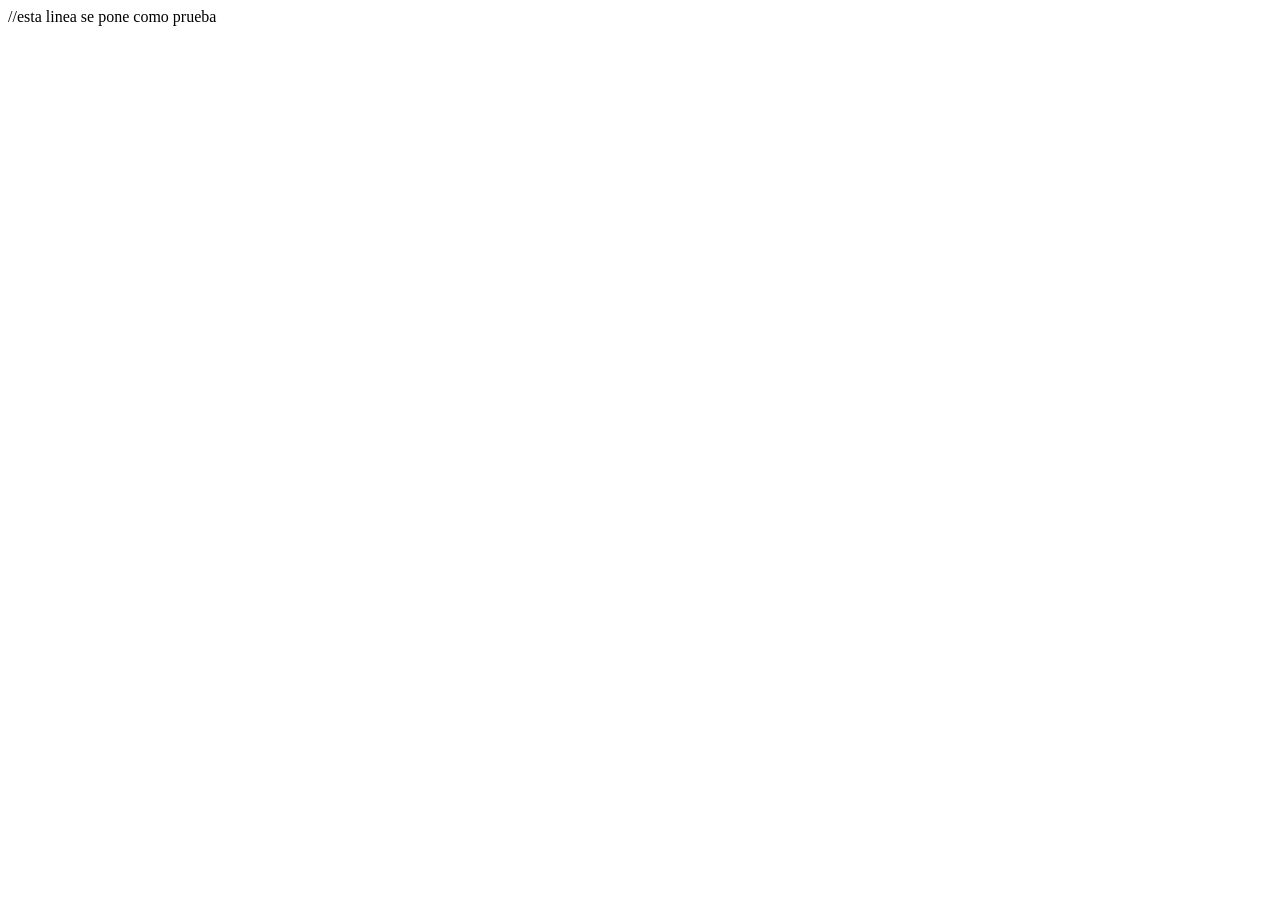
==== src/index.html @ 7a2ef57e "prueba" ====
<!DOCTYPE html>
<html>
  <head>
    <meta charset="utf-8">
    <title>Data Lovers</title>
    <link rel="stylesheet" href="style.css" />
  </head>

  <body>
    <script src="main.js" type="module"></script>
  </body>
</html>
//esta linea se pone como prueba
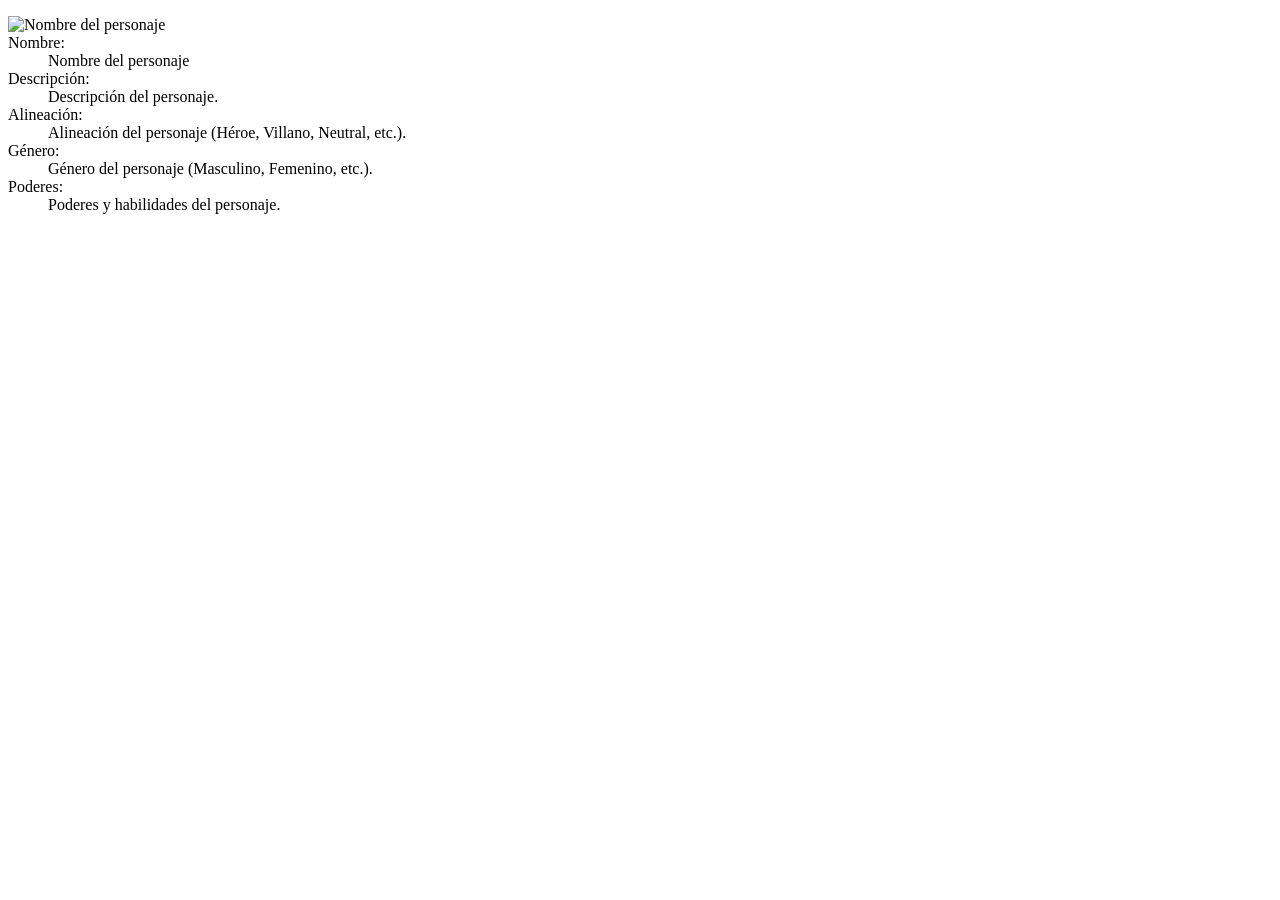
==== commit 01344139: "commit 2 de html" ====
--- a/src/index.html
+++ b/src/index.html
@@ -2,12 +2,18 @@
 <html>
   <head>
     <meta charset="utf-8">
-    <title>Data Lovers</title>
+    <title>X-MAN</title>
     <link rel="stylesheet" href="style.css" />
   </head>
-
+  <dl itemscope itemtype="https://schema.org/Superhero">
+    <img src="URL_DE_LA_IMAGEN_GENERADA" alt="Nombre del personaje" itemprop="image" />
+    <dt>Nombre:</dt><dd itemprop="name">Nombre del personaje</dd>
+    <dt>Descripción:</dt><dd itemprop="description">Descripción del personaje.</dd>
+    <dt>Alineación:</dt><dd itemprop="alignment">Alineación del personaje (Héroe, Villano, Neutral, etc.).</dd>
+    <dt>Género:</dt><dd itemprop="gender">Género del personaje (Masculino, Femenino, etc.).</dd>
+    <dt>Poderes:</dt><dd itemprop="powers">Poderes y habilidades del personaje.</dd>
+  </dl>
   <body>
     <script src="main.js" type="module"></script>
   </body>
 </html>
-//esta linea se pone como prueba
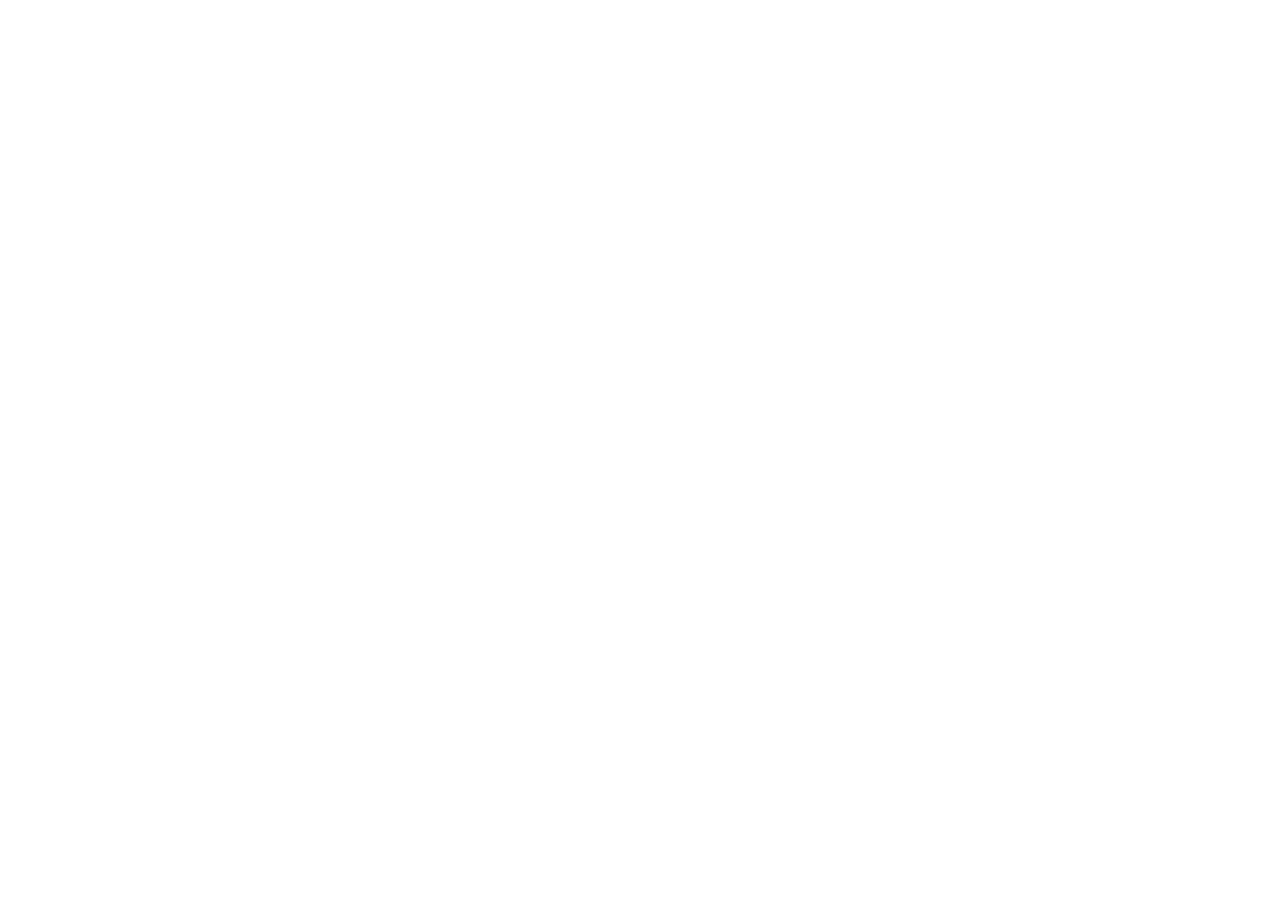
==== commit e4819c56: "commit lunes23" ====
--- a/src/index.html
+++ b/src/index.html
@@ -5,15 +5,12 @@
     <title>X-MAN</title>
     <link rel="stylesheet" href="style.css" />
   </head>
-  <dl itemscope itemtype="https://schema.org/Superhero">
-    <img src="URL_DE_LA_IMAGEN_GENERADA" alt="Nombre del personaje" itemprop="image" />
-    <dt>Nombre:</dt><dd itemprop="name">Nombre del personaje</dd>
-    <dt>Descripción:</dt><dd itemprop="description">Descripción del personaje.</dd>
-    <dt>Alineación:</dt><dd itemprop="alignment">Alineación del personaje (Héroe, Villano, Neutral, etc.).</dd>
-    <dt>Género:</dt><dd itemprop="gender">Género del personaje (Masculino, Femenino, etc.).</dd>
-    <dt>Poderes:</dt><dd itemprop="powers">Poderes y habilidades del personaje.</dd>
-  </dl>
+
   <body>
-    <script src="main.js" type="module"></script>
-  </body>
+
+   <div id="root"></div>
+
+   <script src="main.js" type="module"></script>
+
+  </body> 
 </html>
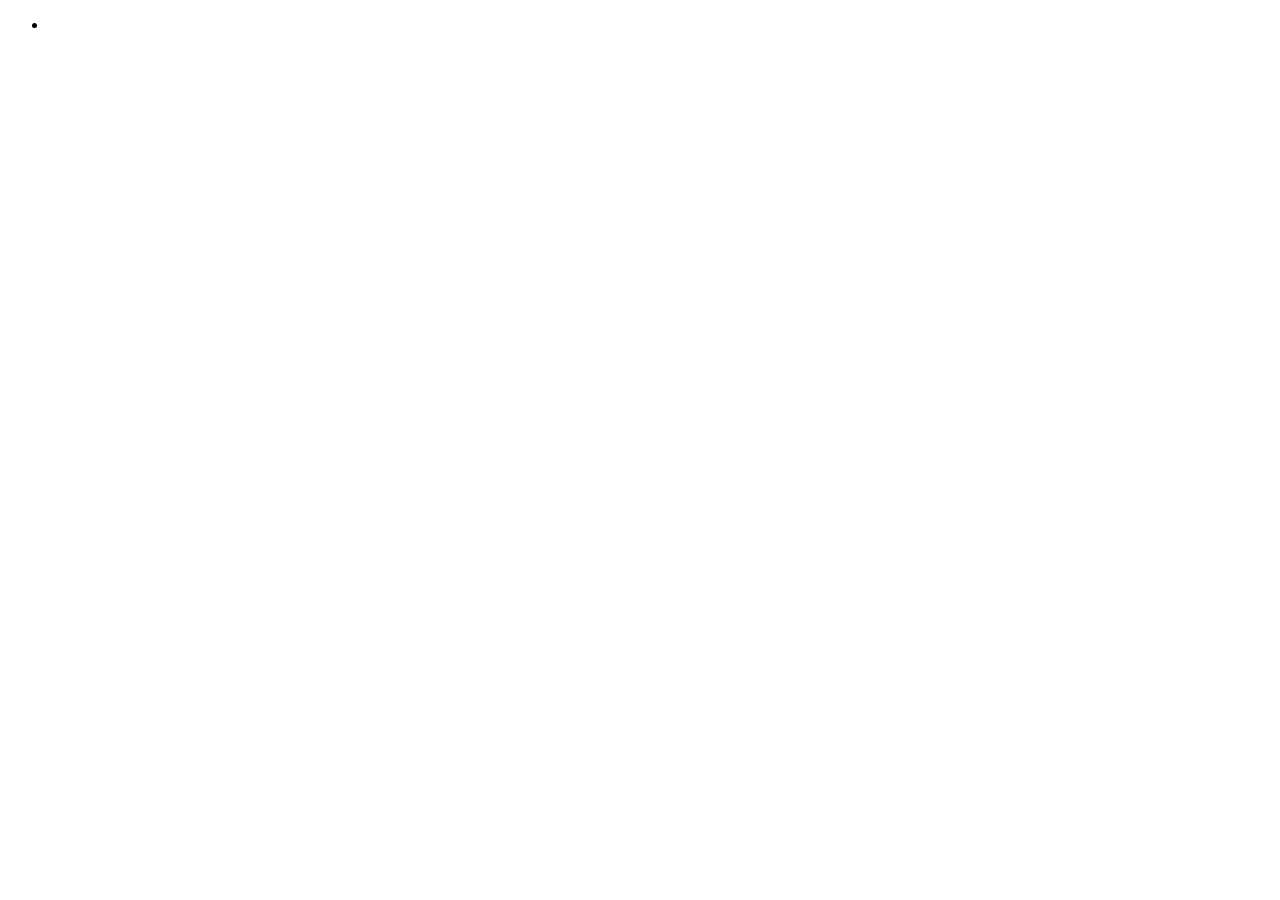
==== commit 02f6416a: "lunes23" ====
--- a/src/index.html
+++ b/src/index.html
@@ -9,7 +9,9 @@
   <body>
 
    <div id="root"></div>
-
+    <ul>
+      <li></li>
+    </ul>
    <script src="main.js" type="module"></script>
 
   </body> 
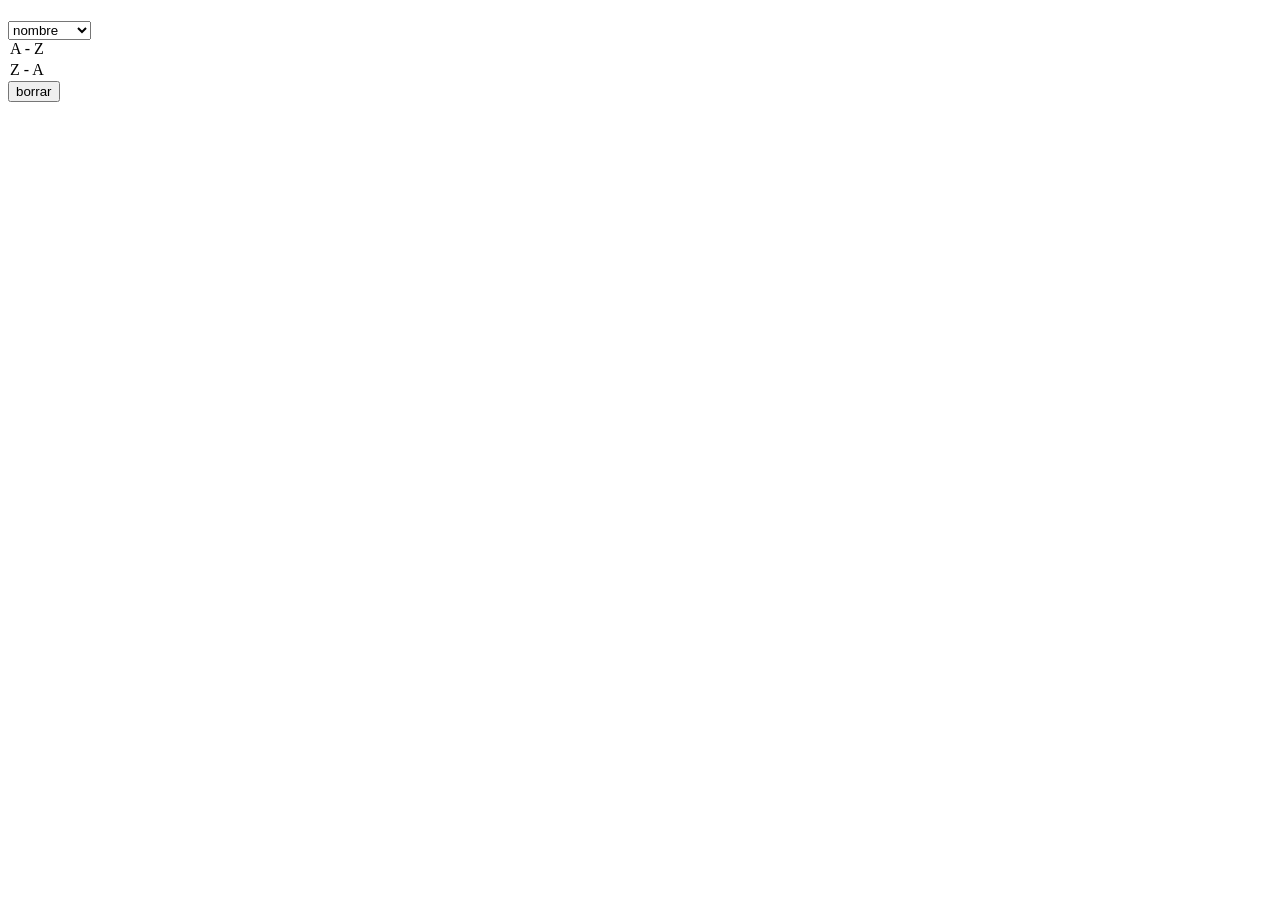
==== commit cec58109: "martes24final" ====
--- a/src/index.html
+++ b/src/index.html
@@ -2,16 +2,26 @@
 <html>
   <head>
     <meta charset="utf-8">
-    <title>X-MAN</title>
+    <title>X-MEN</title>
     <link rel="stylesheet" href="style.css" />
   </head>
-
   <body>
+    <header><h1 name="titulo"X-MEN></h1></header>
+    <main>
+    <div>
+       <select name="filtros" data-testid="select-filter">
+        <option value="nombre">nombre</option>
+        <option value="alineacion">alineacion</option>
+        <option value="genero">genero</option>
+        <option value="poderes">poderes</option>
+        </select>
+        <option value="asc">A - Z</option>
+        <option value="desc">Z - A</option>
+        <button data-testid="button-clear">borrar</button>
+    </div>
+    </main>
 
    <div id="root"></div>
-    <ul>
-      <li></li>
-    </ul>
    <script src="main.js" type="module"></script>
 
   </body> 
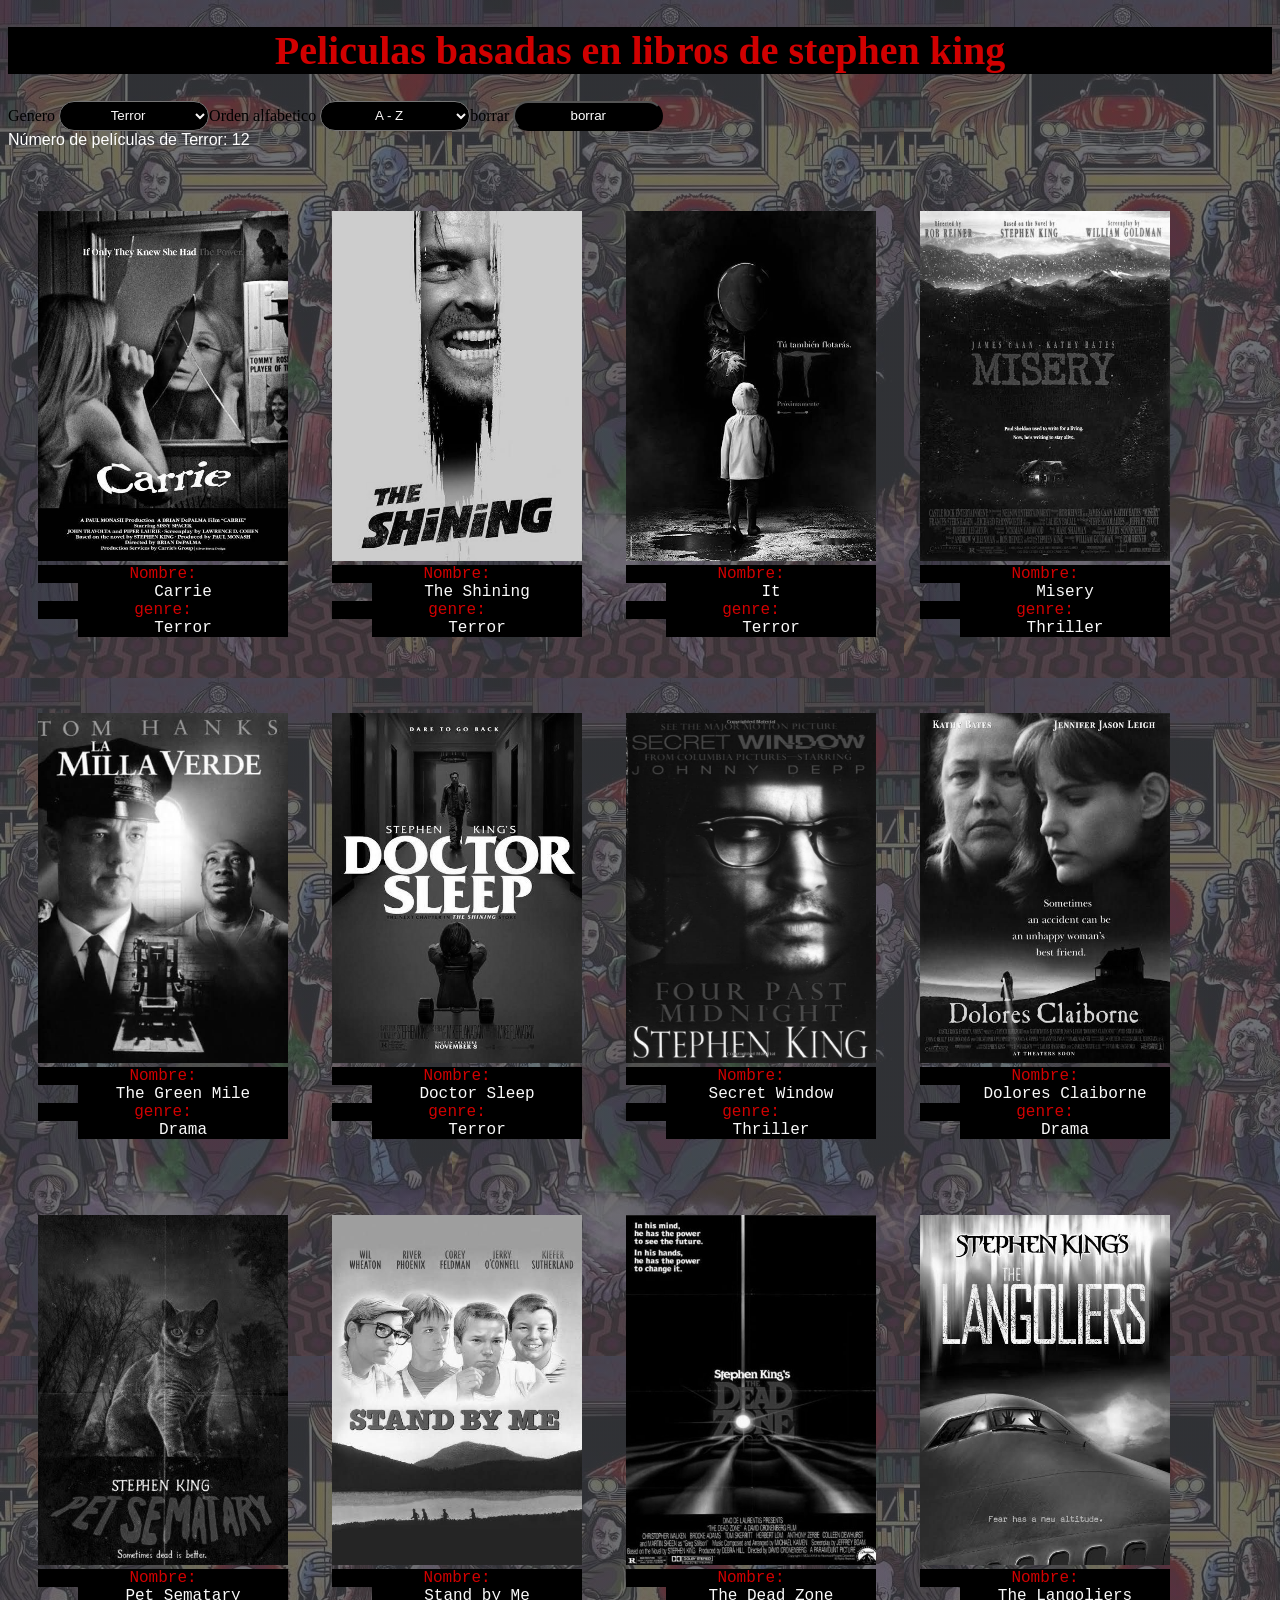
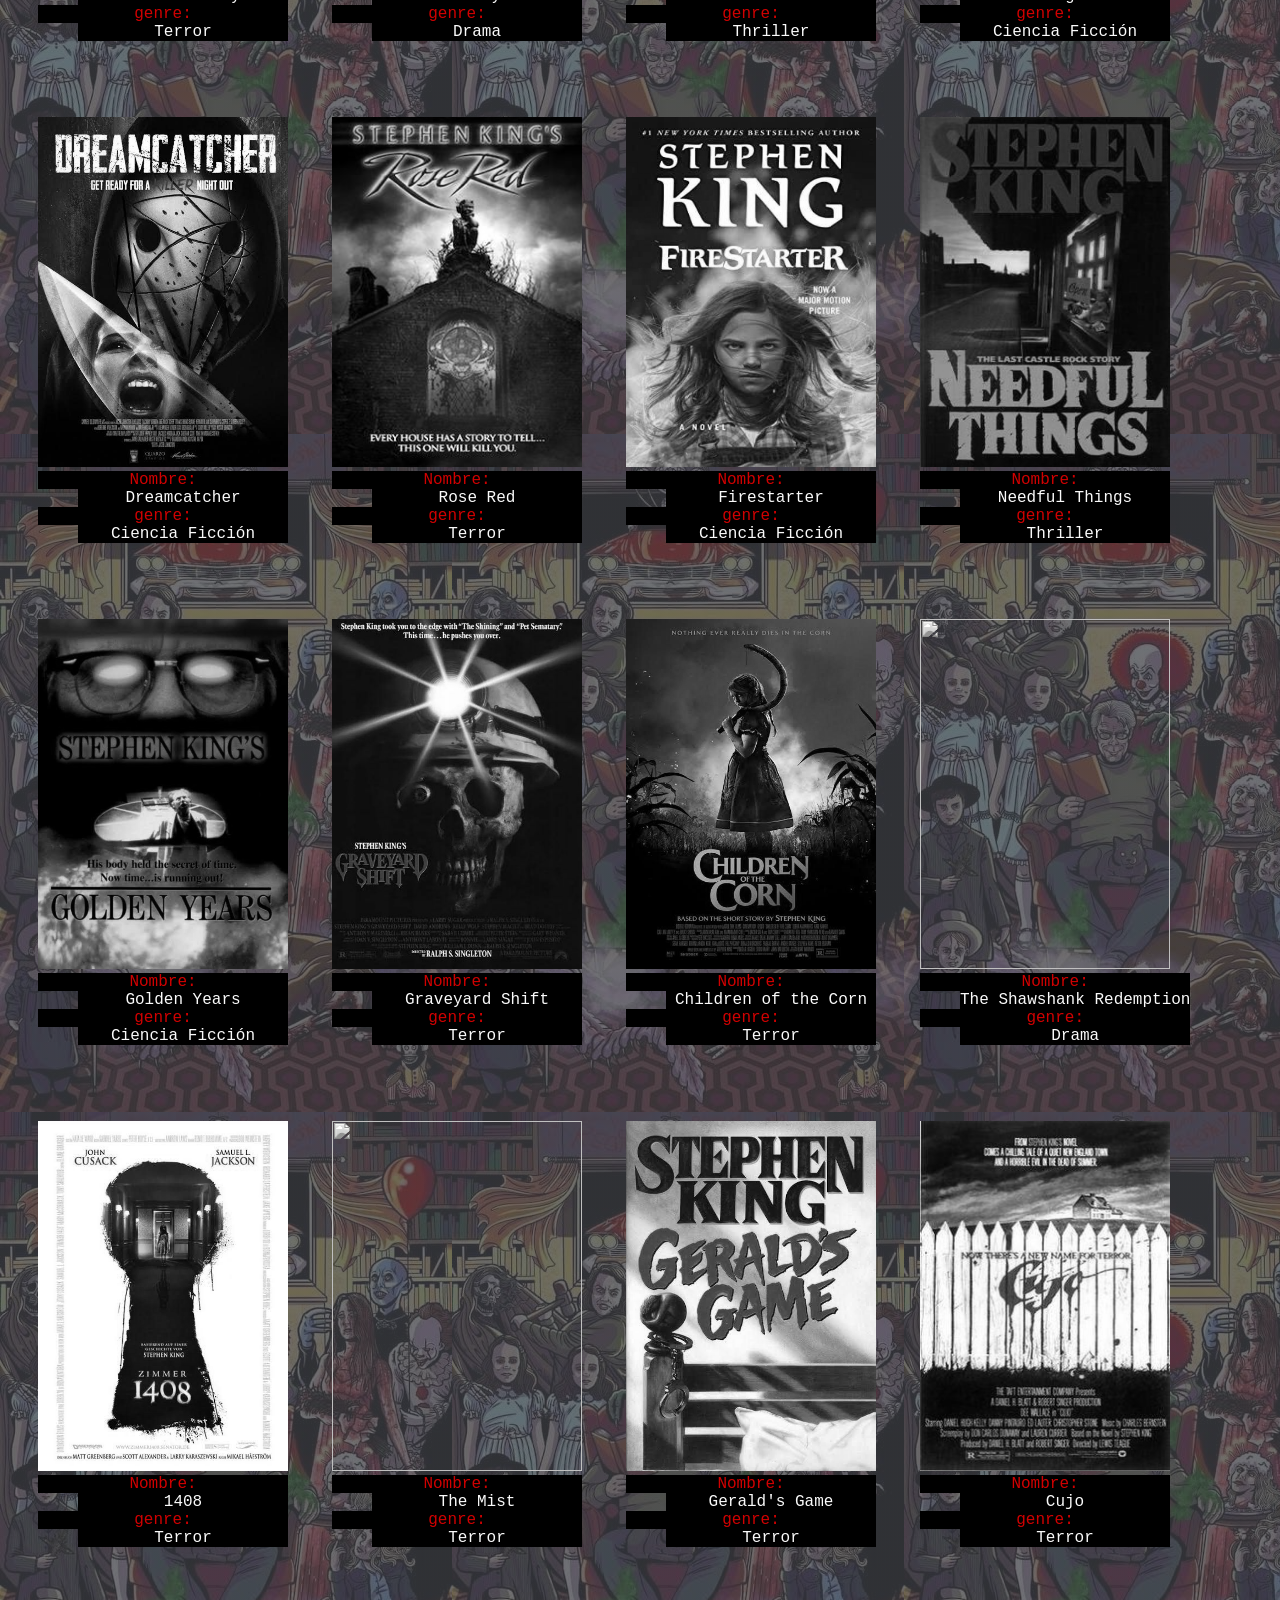
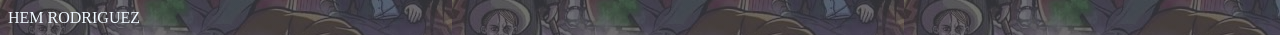
==== commit 09fd97c9: "se cambiaron archivos de main a dataFuntions.js para la funcion de ordenar" ====
--- a/src/index.html
+++ b/src/index.html
@@ -1,28 +1,42 @@
 <!DOCTYPE html>
 <html>
   <head>
-    <meta charset="utf-8">
-    <title>X-MEN</title>
-    <link rel="stylesheet" href="style.css" />
-  </head>
+     <meta charset="utf-8">
+     <title>peliculas</title>
+      <link rel="stylesheet" href="style.css" />
+    </head>
   <body>
-    <header><h1 name="titulo"X-MEN></h1></header>
+    
+
+    <header><h1 name="titulo">Peliculas basadas en libros de stephen king</h1></header>
     <main>
     <div>
-       <select name="filtros" data-testid="select-filter">
-        <option value="nombre">nombre</option>
-        <option value="alineacion">alineacion</option>
-        <option value="genero">genero</option>
-        <option value="poderes">poderes</option>
-        </select>
+      <label for="filtros">Genero</label>
+       <select name="filtros" id="filtros" data-testid="select-filter">
+        <option value="Terror">Terror</option>
+        <option value="Ciencia Ficción">Ciencia Ficción</option>
+        <option value="Thriller">Thriller</option>
+        <option value="Drama">Drama</option>
+     </select>
+     </div>
+
+     <div>
+     <label for="ordenamiento">Orden alfabetico</label>
+        <select name="ordenamiento" id="ordenamiento" data-testid="select-ordenamiento">
         <option value="asc">A - Z</option>
         <option value="desc">Z - A</option>
+      </select>
+    </div>   
+    <div>
+      <label for="borrar">borrar</label>
         <button data-testid="button-clear">borrar</button>
     </div>
     </main>
-
+    <div id="estadistica"></div>
    <div id="root"></div>
    <script src="main.js" type="module"></script>
 
   </body> 
+  <footer name="pie-de-pagina">HEM RODRIGUEZ</footer>
 </html>
+
--- a/src/style.css
+++ b/src/style.css
@@ -0,0 +1,159 @@
+
+/* Estilos para el cuerpo de la página */
+body {
+   
+    background-color: rgb(34, 34, 34);
+    background-image: linear-gradient(rgba(63, 65, 70, 0.75), rgba(63, 65, 70, 0.75)), url(img/fondo.jpeg);
+}
+
+/* Estilos generales para los elementos div */
+div {
+    border-style: double;
+    border-width: 0;
+    margin: 0;
+    text-align: justify;
+    align-items: center;
+}
+
+/* Estilos para el título */
+h1 {
+    color: rgb(209, 0, 0);
+    background-color: black;
+    text-align: center;
+    font-family: western;
+    font-size: 40px;
+}
+
+/* Estilos para los select (filtros) */
+select {
+    color: rgb(250, 247, 247);
+    background-color: black;
+    text-align: center;
+    height: 30px;
+    width: 150px;
+    border-radius: 2rem;
+    align-items: center;
+}
+
+/* Estilos para la estadística */
+#estadistica {
+    color: rgb(255, 255, 255);
+    font-family: Arial, Helvetica, sans-serif;
+    border-radius: 1rem;
+    align-items: center;
+    justify-content: center;
+    flex-wrap: wrap;
+    flex-direction: initial;
+    margin: auto;
+}
+
+/* Estilos para los botones */
+button {
+    color: rgb(255, 255, 255);
+    background-color: black;
+    height: 30px;
+    width: 150px;
+    border-radius: 2rem;
+    align-items: center;
+}
+
+/* Estilos para los elementos dt (nombres de películas) */
+dt {
+    color: rgb(209, 0, 0);
+    background-color: black;
+    background-size: auto;
+    text-align: center;
+    font-family: 'Courier New', Courier, monospace;
+    font-size: medium;
+    justify-content: center;
+}
+
+/* Estilos para los elementos dd (géneros de películas) */
+dd {
+    color: rgb(250, 250, 250);
+    background-color: black;
+    background-size: auto;
+    text-align: center;
+    font-family: 'Courier New', Courier, monospace;
+    font-size: medium;
+    flex-direction: column;
+    align-items: flex-end;
+}
+
+/* Estilos para las imágenes */
+img {
+    width: 250px;
+    height: 350px;
+    flex: 1;
+    flex-grow: 1px;
+    flex-basis: 200px;
+    overflow: hidden;
+    filter: grayscale(1);
+    transition: 0.5s;
+}
+
+/* Estilos para las imágenes al pasar el mouse */
+img:hover {
+    flex: 2;
+    filter: grayscale(0);
+}
+
+/* Estilos para el elemento <ul> con id "root" */
+#root {
+    display: flex;
+    flex-wrap: wrap;
+    padding: 10px;
+    gap: 24px;
+    justify-content: center;
+    font-size: medium;
+    flex-direction: column;
+    align-items: stretch;
+}
+
+/* Estilos para el encabezado y pie de página */
+header {
+    display: block;
+}
+
+footer {
+    color: aliceblue;
+}
+
+/* Estilos para la clase ".peliculas-grid" */
+.peliculas-grid {
+    display: flex;
+    flex-wrap: wrap;
+    justify-content: space-between;
+}
+
+/* Estilos para la clase ".estilo-tarjetas" */
+.estilo-tarjetas {
+    display: flex;
+    justify-content: center;
+    align-items: center;
+    display: flex;
+    flex-wrap: wrap;
+    padding: 10px;
+    gap: 24px;
+}
+
+/* Estilos para el elemento <ul> */
+ul {
+    display: flex;
+    align-items: center;
+    flex-wrap: wrap;
+    padding: 10px;
+    gap: 24px;
+}
+
+/* Aplicar flexbox para colocar los elementos en línea y centrarlos verticalmente */
+main {
+    display: flex;
+    align-items: center;
+    flex-wrap: wrap;
+    
+  }
+  
+#Genero {
+    color: rgb(236, 236, 17);
+}
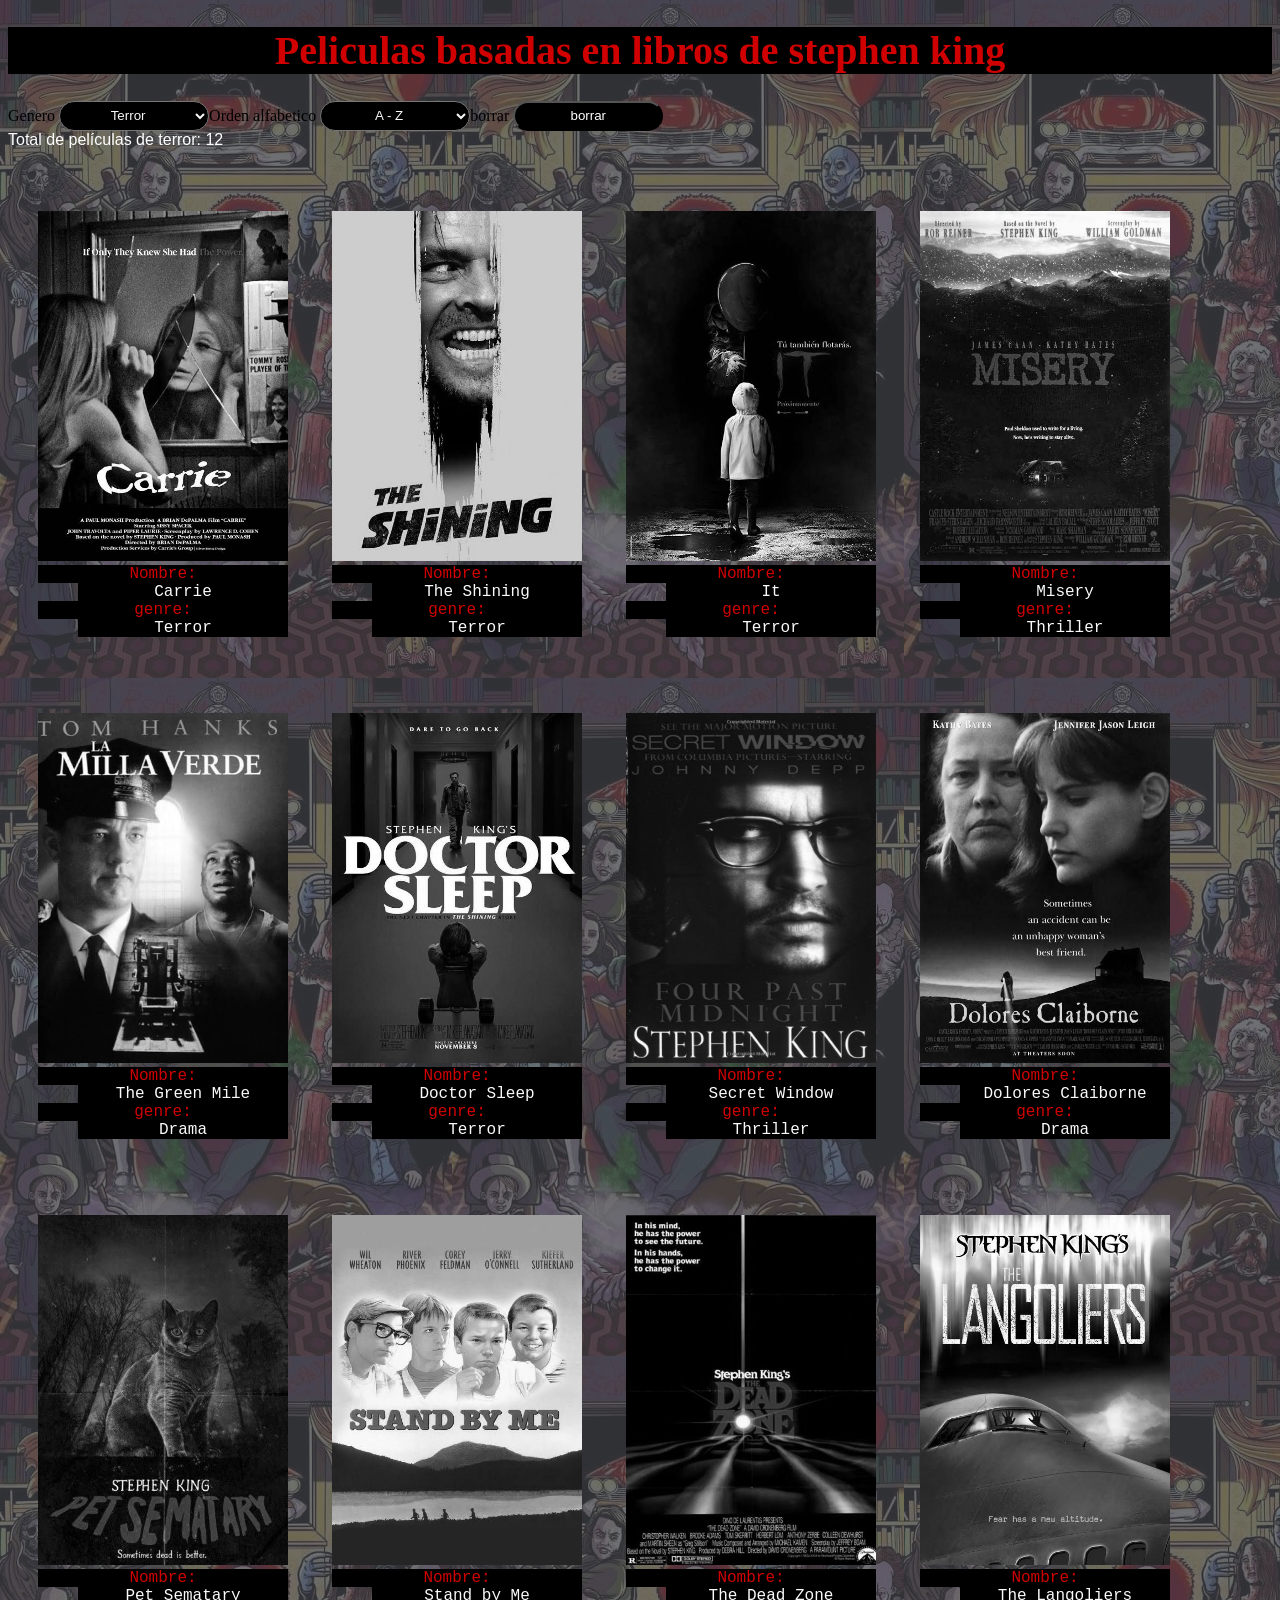
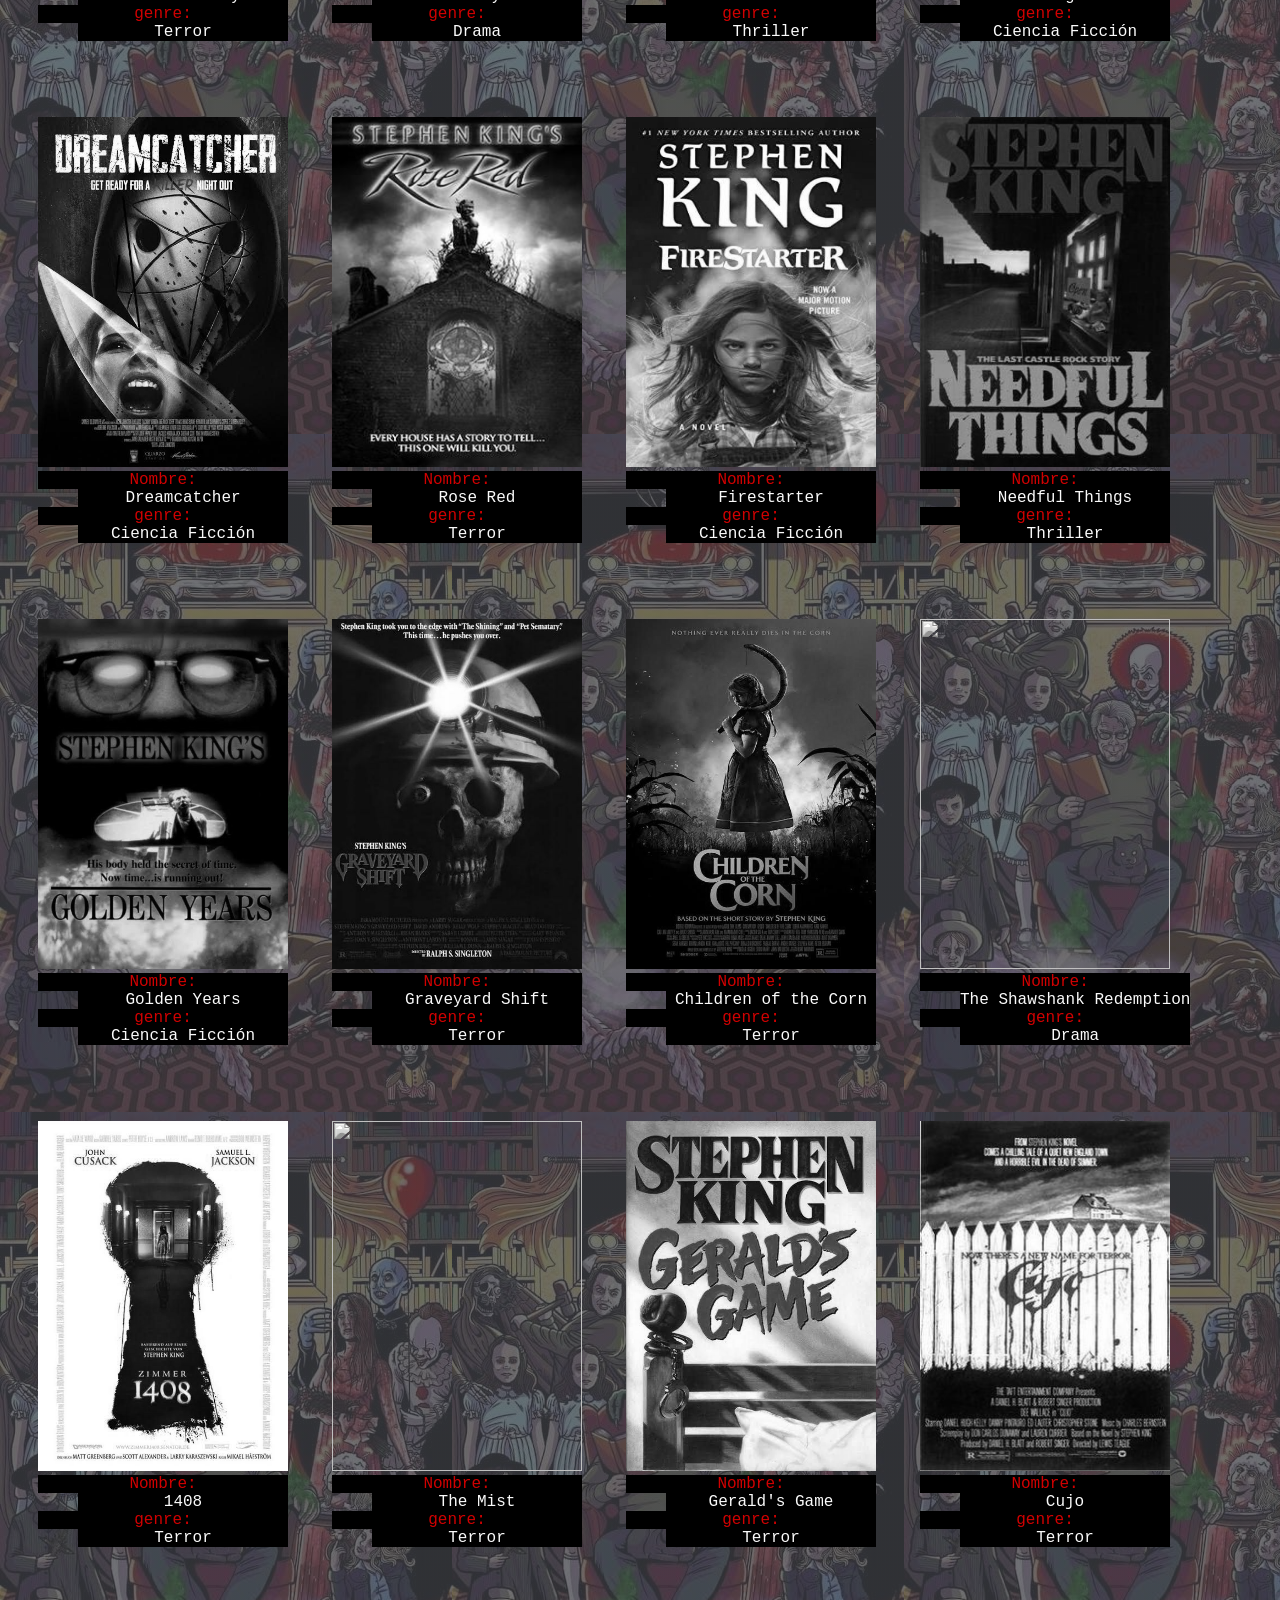
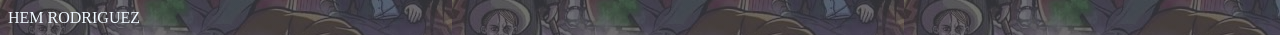
==== commit 815153aa: "cambie el codigo de la estadistica para añadir map y recude" ====
--- a/src/index.html
+++ b/src/index.html
@@ -32,7 +32,7 @@
         <button data-testid="button-clear">borrar</button>
     </div>
     </main>
-    <div id="estadistica"></div>
+    <div id="estadistica">Total de películas de terror: <span id="peliculasDeTerror"></span></div>
    <div id="root"></div>
    <script src="main.js" type="module"></script>
 
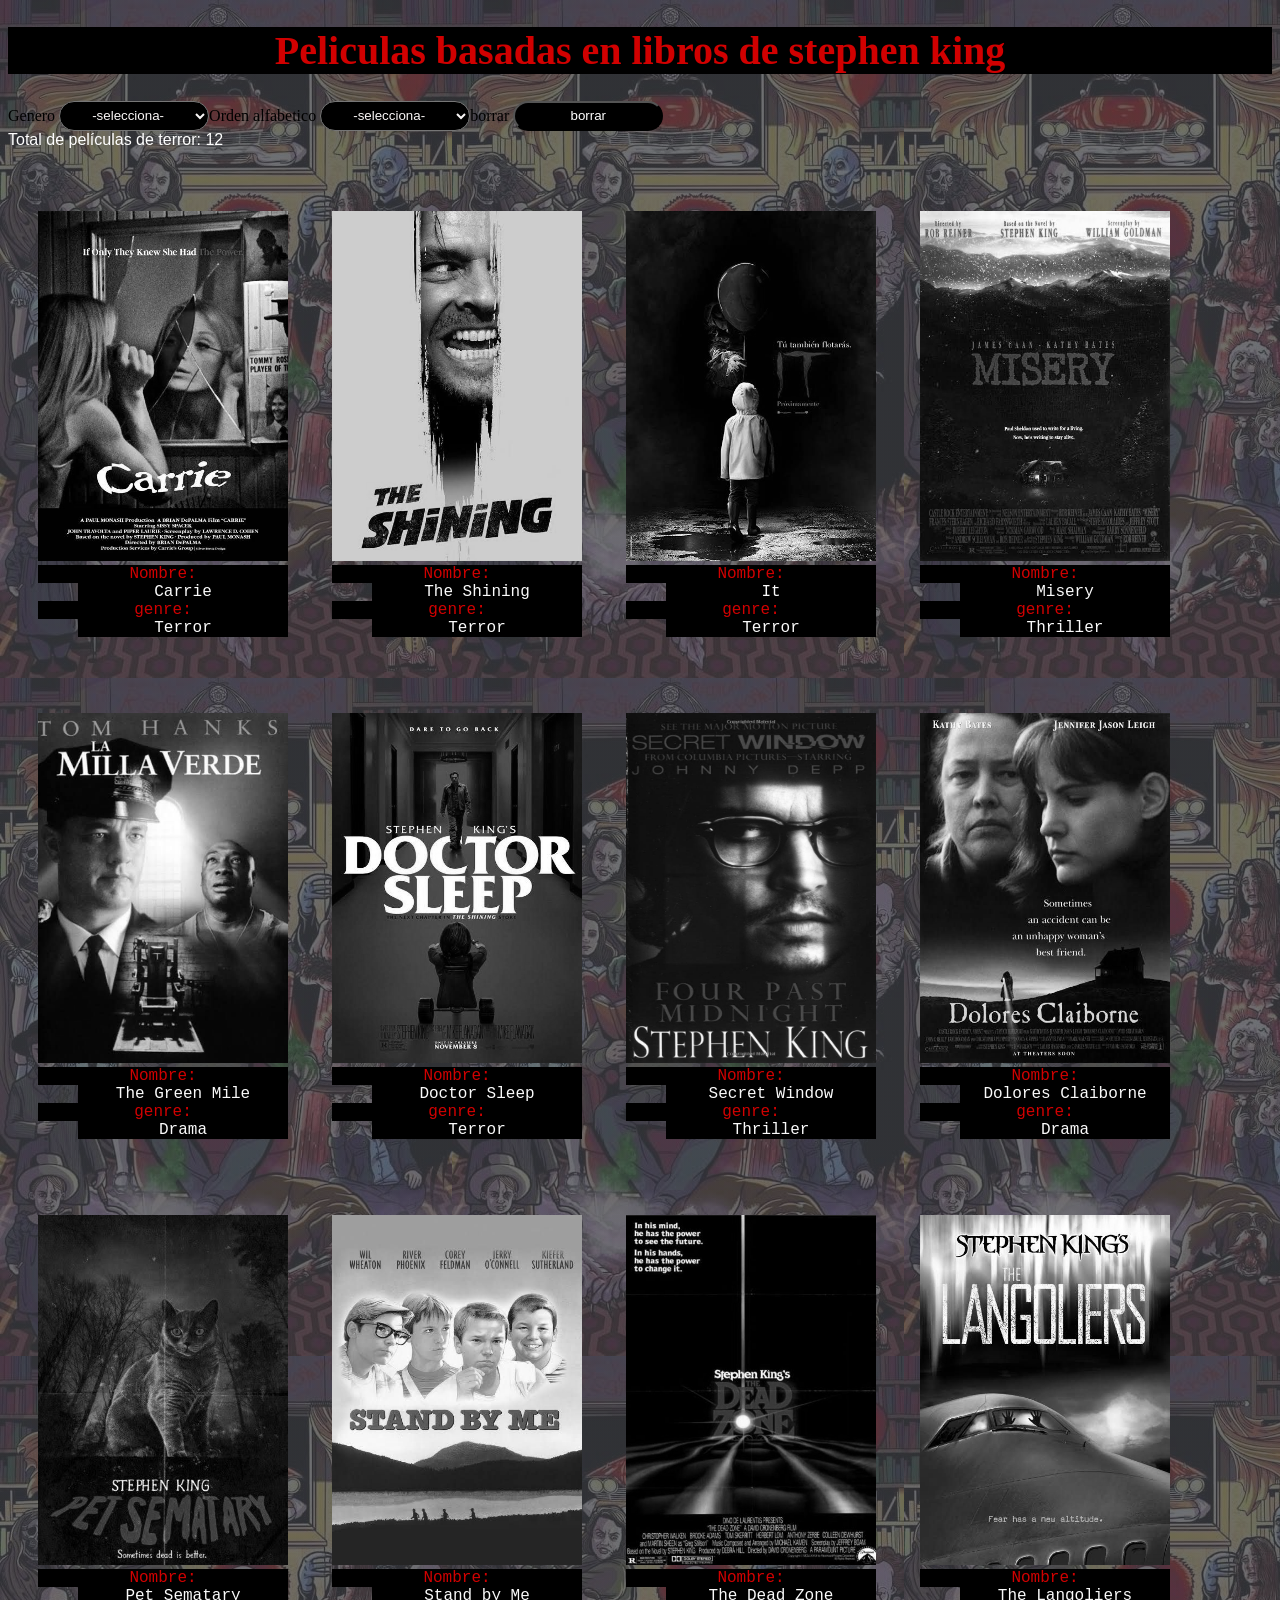
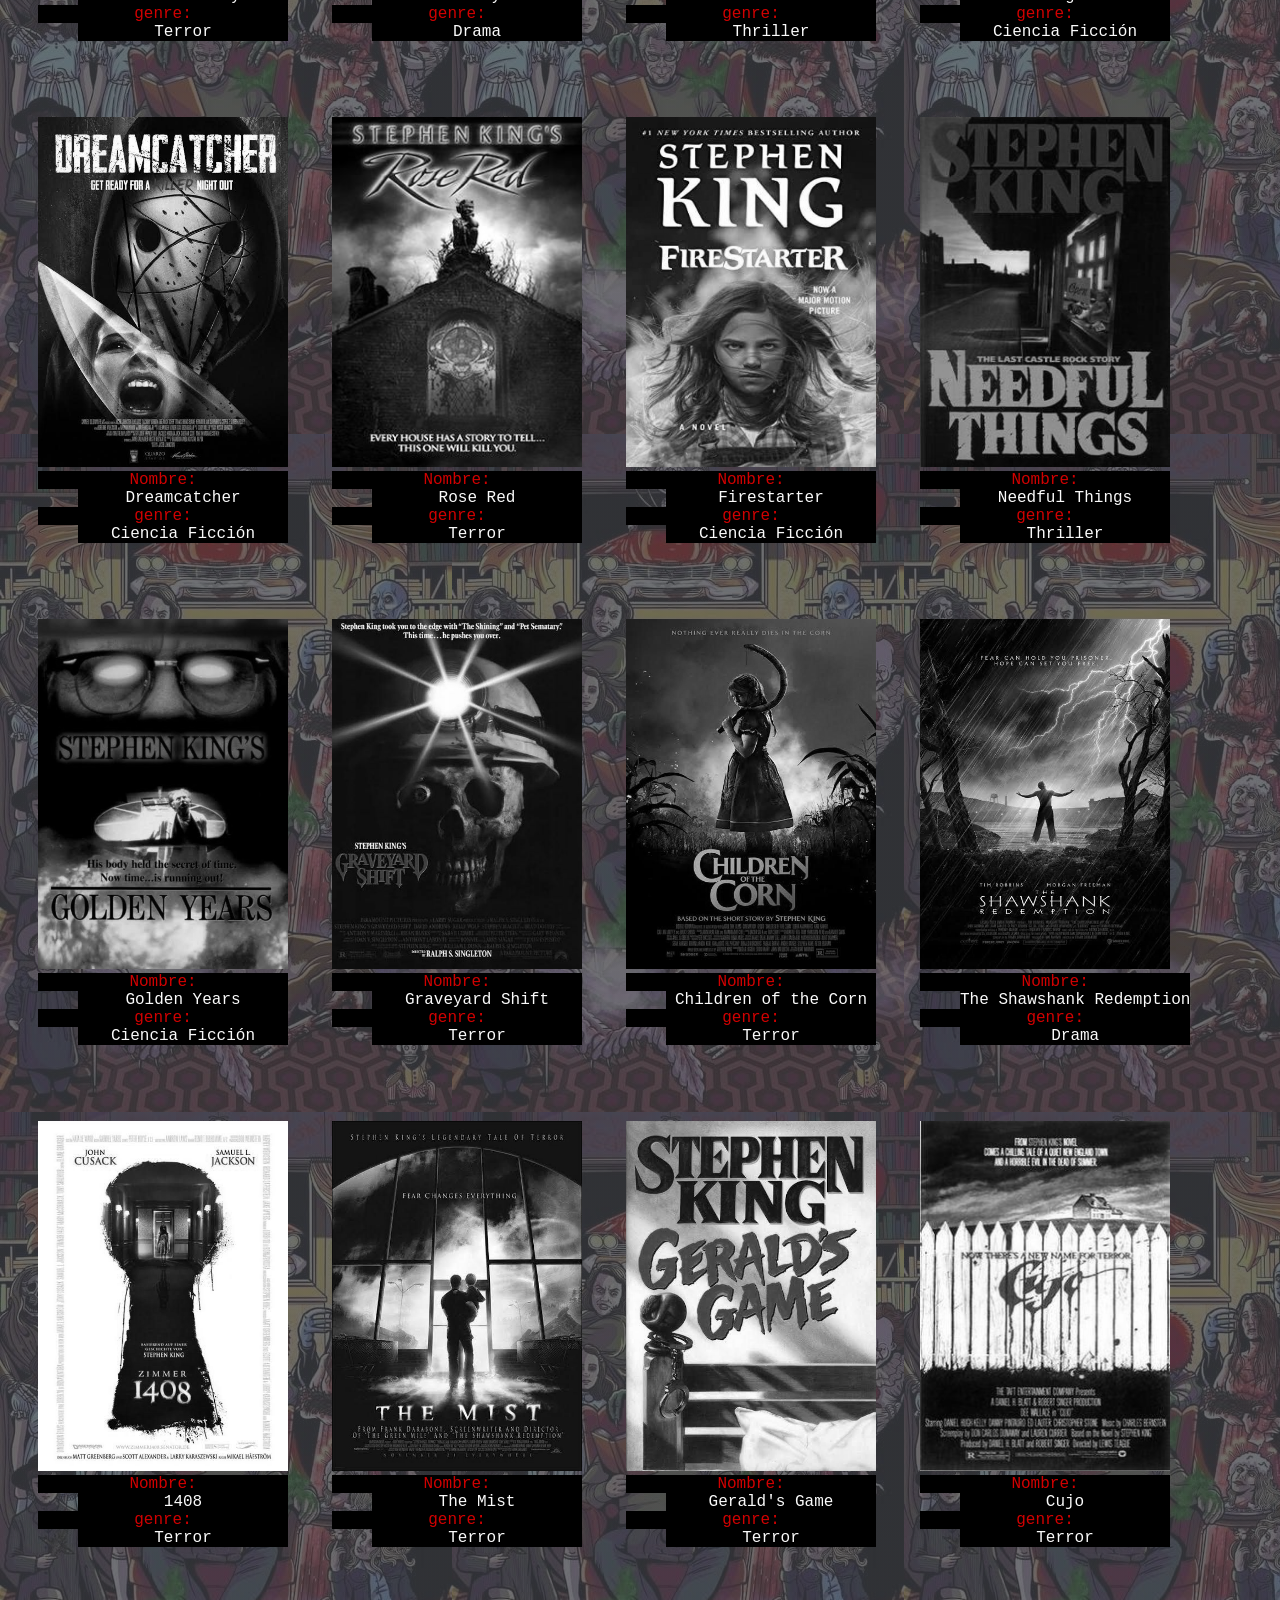
==== commit 4f3a5aab: "peliculas img" ====
--- a/src/index.html
+++ b/src/index.html
@@ -13,6 +13,7 @@
     <div>
       <label for="filtros">Genero</label>
        <select name="filtros" id="filtros" data-testid="select-filter">
+        <option name="seleccion" value="seleccion">-selecciona-</option>
         <option value="Terror">Terror</option>
         <option value="Ciencia Ficción">Ciencia Ficción</option>
         <option value="Thriller">Thriller</option>
@@ -23,6 +24,7 @@
      <div>
      <label for="ordenamiento">Orden alfabetico</label>
         <select name="ordenamiento" id="ordenamiento" data-testid="select-ordenamiento">
+        <option name="seleccion" value="seleccion">-selecciona-</option>
         <option value="asc">A - Z</option>
         <option value="desc">Z - A</option>
       </select>
--- a/src/style.css
+++ b/src/style.css
@@ -1,118 +1,141 @@
 
 /* Estilos para el cuerpo de la página */
 body {
-   
-    background-color: rgb(34, 34, 34);
+    background-color: rgb(34, 34, 34); /* Establece el color de fondo del cuerpo en un tono oscuro (gris oscuro). */
     background-image: linear-gradient(rgba(63, 65, 70, 0.75), rgba(63, 65, 70, 0.75)), url(img/fondo.jpeg);
+    /* Establece una imagen de fondo con un degradado superpuesto. 
+       El degradado (linear-gradient) crea una capa semitransparente encima de la imagen.
+       La imagen de fondo se encuentra en la ruta "img/fondo.jpeg". */
+    height: 250px; /* Establece la altura del cuerpo en 250 píxeles. Ajusta según sea necesario. */
 }
 
 /* Estilos generales para los elementos div */
 div {
-    border-style: double;
-    border-width: 0;
-    margin: 0;
-    text-align: justify;
-    align-items: center;
+    border-style: double; /* Establece el estilo del borde a "double", que crea un borde doble. */
+    border-width: 0; /* Establece el ancho del borde en 0, eliminando efectivamente el borde. */
+    margin: 0; /* Establece el margen exterior del div en 0, eliminando cualquier espacio adicional. */
+    text-align: justify; /* Justifica el texto dentro del div, lo que puede afectar la distribución del espacio. */
+    align-items: center; /* Centra los elementos secundarios a lo largo del eje transversal del div.
+      Esto funciona cuando estás utilizando el modelo de diseño flexbox. */
 }
+
 
 /* Estilos para el título */
 h1 {
-    color: rgb(209, 0, 0);
-    background-color: black;
-    text-align: center;
-    font-family: western;
-    font-size: 40px;
+    color: rgb(209, 0, 0); /* Establece el color del texto en rojo oscuro. */
+    background-color: black; /* Establece el fondo del encabezado en negro. */
+    text-align: center; /* Centra el texto dentro del elemento h1. */
+    font-family: western; /* Establece la fuente del texto. Es posible que necesites proporcionar una fuente llamada "western". */
+    font-size: 40px; /* Establece el tamaño de la fuente en 40 píxeles. */
 }
+
 
 /* Estilos para los select (filtros) */
 select {
-    color: rgb(250, 247, 247);
-    background-color: black;
-    text-align: center;
-    height: 30px;
-    width: 150px;
-    border-radius: 2rem;
-    align-items: center;
+    color: rgb(250, 247, 247); /* Establece el color del texto dentro del select. */
+    background-color: black; /* Establece el fondo del select en negro. */
+    text-align: center; /* Centra el texto dentro del select. */
+    height: 30px; /* Establece la altura del select en 30 píxeles. */
+    width: 150px; /* Establece el ancho del select en 150 píxeles. */
+    border-radius: 2rem; /* Establece un borde redondeado con un radio de 2 unidades. */
+    align-items: center; /* Alinea los elementos dentro del select en el centro. */
 }
 
 /* Estilos para la estadística */
 #estadistica {
-    color: rgb(255, 255, 255);
-    font-family: Arial, Helvetica, sans-serif;
-    border-radius: 1rem;
-    align-items: center;
-    justify-content: center;
-    flex-wrap: wrap;
-    flex-direction: initial;
-    margin: auto;
+    color: rgb(255, 255, 255); /* Establece el color del texto en blanco. */
+    font-family: Arial, Helvetica, sans-serif; /* Establece la familia de fuentes del texto. */
+    border-radius: 1rem; /* Establece un borde redondeado con un radio de 1 unidad. */
+    align-items: center; /* Alinea los elementos dentro del contenedor en el centro. */
+    justify-content: center; /* Centra el contenido horizontalmente dentro del contenedor. */
+    flex-wrap: wrap; /* Permite que los elementos se envuelvan si no caben en una línea. */
+    flex-direction: initial; /* Establece la dirección del eje principal del contenedor (en este caso, la dirección inicial). */
+    margin: auto; /* Establece un margen automático para centrar el contenedor. */
+}
+
+
+/* Estilos para los select (filtros) */
+select {
+    color: rgb(250, 247, 247); /* Establece el color del texto dentro del select. */
+    background-color: black; /* Establece el fondo del select en negro. */
+    text-align: center; /* Centra el texto dentro del select. */
+    height: 30px; /* Establece la altura del select en 30 píxeles. */
+    width: 150px; /* Establece el ancho del select en 150 píxeles. */
+    border-radius: 2rem; /* Establece un borde redondeado con un radio de 2 unidades. */
+    align-items: center; /* Alinea los elementos dentro del select en el centro. */
 }
 
 /* Estilos para los botones */
 button {
-    color: rgb(255, 255, 255);
-    background-color: black;
-    height: 30px;
-    width: 150px;
-    border-radius: 2rem;
-    align-items: center;
+    color: rgb(255, 255, 255); /* Establece el color del texto en blanco. */
+    background-color: black; /* Establece el color de fondo en negro. */
+    height: 30px; /* Establece la altura del botón en 30 píxeles. */
+    width: 150px; /* Establece el ancho del botón en 150 píxeles. */
+    border-radius: 2rem; /* Establece un borde redondeado con un radio de 2 unidades. */
+    align-items: center; /* Alinea los elementos dentro del botón en el centro. */
 }
+
 
 /* Estilos para los elementos dt (nombres de películas) */
 dt {
-    color: rgb(209, 0, 0);
-    background-color: black;
-    background-size: auto;
-    text-align: center;
-    font-family: 'Courier New', Courier, monospace;
-    font-size: medium;
-    justify-content: center;
+    color: rgb(209, 0, 0); /* Establece el color del texto en un tono rojo oscuro. */
+    background-color: black; /* Establece el color de fondo en negro. */
+    background-size: auto; /* Ajusta automáticamente el tamaño del fondo. */
+    text-align: center; /* Centra el texto dentro del elemento dt. */
+    font-family: 'Courier New', Courier, monospace; /* Define la fuente del texto. */
+    font-size: medium; /* Establece el tamaño del texto en un tamaño medio. */
+    justify-content: center; /* Centra el contenido horizontalmente dentro del elemento dt. */
 }
+
 
 /* Estilos para los elementos dd (géneros de películas) */
 dd {
-    color: rgb(250, 250, 250);
-    background-color: black;
-    background-size: auto;
-    text-align: center;
-    font-family: 'Courier New', Courier, monospace;
-    font-size: medium;
-    flex-direction: column;
-    align-items: flex-end;
+    color: rgb(250, 250, 250); /* Establece el color del texto en un tono blanco. */
+    background-color: black; /* Establece el color de fondo en negro. */
+    background-size: auto; /* Ajusta automáticamente el tamaño del fondo. */
+    text-align: center; /* Centra el texto dentro del elemento dd. */
+    font-family: 'Courier New', Courier, monospace; /* Define la fuente del texto. */
+    font-size: medium; /* Establece el tamaño del texto en un tamaño medio. */
+    flex-direction: column; /* Establece la dirección de diseño en columna. */
+    align-items: flex-end; /* Alinea los elementos hijos al final del eje transversal. */
 }
+
 
 /* Estilos para las imágenes */
 img {
-    width: 250px;
-    height: 350px;
-    flex: 1;
-    flex-grow: 1px;
-    flex-basis: 200px;
-    overflow: hidden;
-    filter: grayscale(1);
-    transition: 0.5s;
+    width: 250px; /* Establece el ancho de la imagen en 250 píxeles. */
+    height: 350px; /* Establece la altura de la imagen en 350 píxeles. */
+    flex: 1; /* Asigna un factor de flexibilidad de 1 a la imagen. */
+    flex-grow: 1px; /* Permite que la imagen crezca proporcionalmente con otros elementos flexibles. */
+    flex-basis: 200px; /* Establece el tamaño base de la imagen en 200 píxeles. */
+    overflow: hidden; /* Oculta cualquier contenido que exceda las dimensiones especificadas. */
+    filter: grayscale(1); /* Aplica un filtro de escala de grises a la imagen (totalmente gris). */
+    transition: 0.5s; /* Aplica una transición suave durante 0.5 segundos a cambios en la imagen. */
 }
+
 
 /* Estilos para las imágenes al pasar el mouse */
 img:hover {
-    flex: 2;
-    filter: grayscale(0);
+    flex: 2; /* Aumenta el factor de flexibilidad a 2 cuando el mouse está sobre la imagen. */
+    filter: grayscale(0); /* Elimina el filtro de escala de grises al pasar el mouse, haciendo la imagen a color. */
 }
+
 
 /* Estilos para el elemento <ul> con id "root" */
 #root {
-    display: flex;
-    flex-wrap: wrap;
-    padding: 10px;
-    gap: 24px;
-    justify-content: center;
-    font-size: medium;
-    flex-direction: column;
-    align-items: stretch;
+    display: flex; /* Establece el contenedor como un contenedor flexible. */
+    flex-wrap: wrap; /* Permite que los elementos se envuelvan en líneas si no hay suficiente espacio horizontal. */
+    padding: 10px; /* Agrega un espacio de relleno de 10 píxeles alrededor del contenido del contenedor. */
+    gap: 24px; /* Establece un espacio entre los elementos hijos del contenedor de 24 píxeles. */
+    justify-content: center; /* Centra los elementos hijos horizontalmente en el contenedor flexible. */
+    font-size: medium; /* Establece el tamaño de fuente del texto dentro del contenedor a tamaño medio. */
+    flex-direction: column; /* Establece la dirección principal del contenedor como columna (apila los elementos verticalmente). */
+    align-items: stretch; /* Estira los elementos hijos para que ocupen todo el ancho del contenedor. */
 }
 
 /* Estilos para el encabezado y pie de página */
 header {
-    display: block;
+    display: block; /* Establece el valor de visualización del elemento header como bloque. */
 }
 
 footer {
